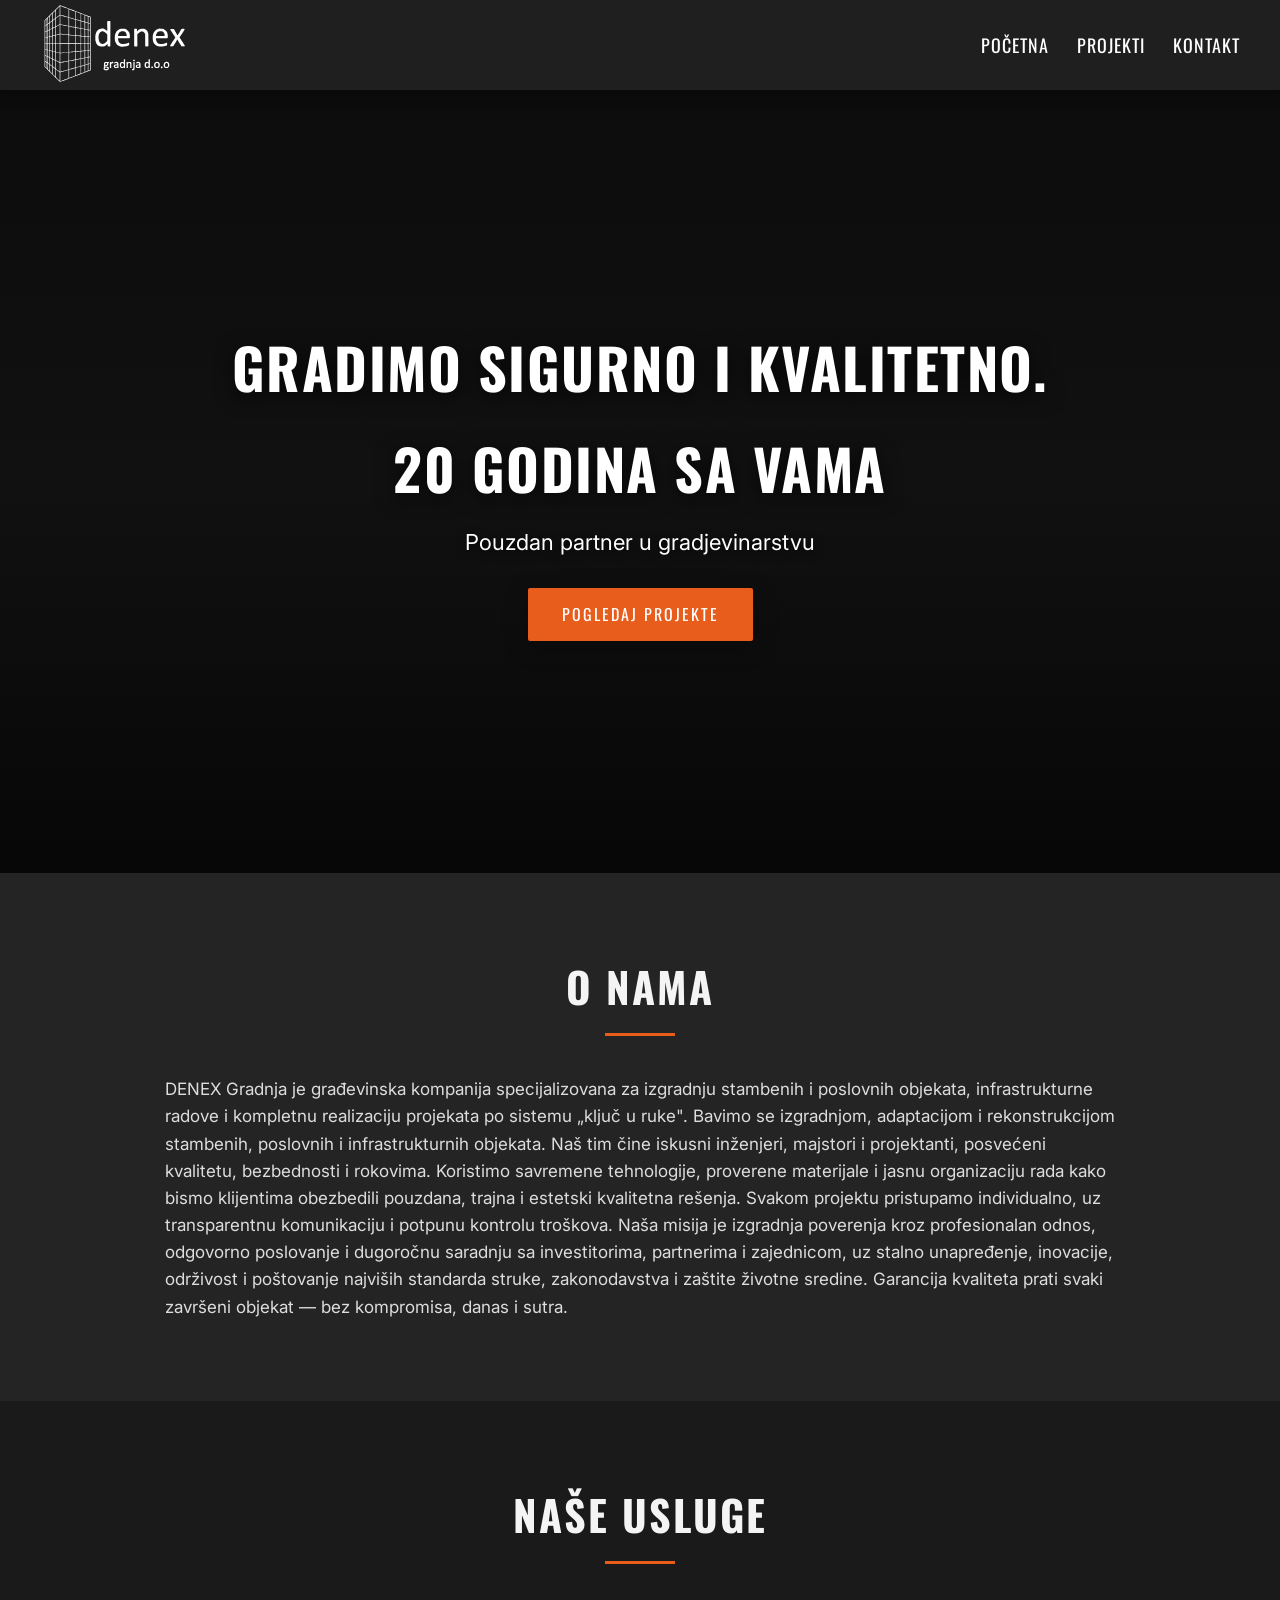
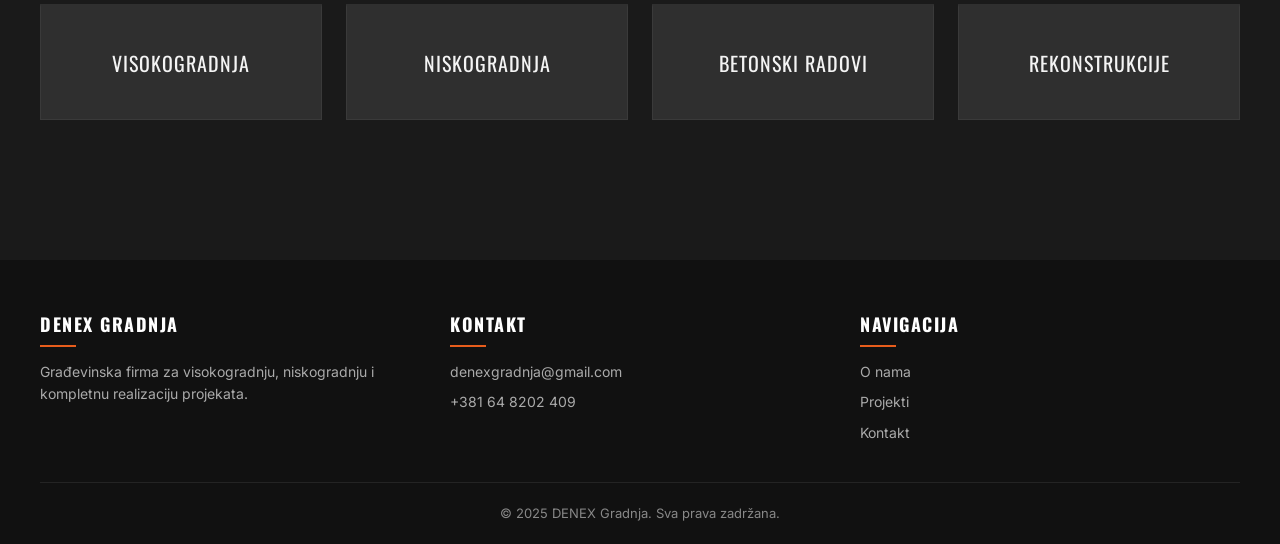
==== index.html @ 4b145d0d "Preimenovan denex.html u index.html" ====
<!DOCTYPE html>
<html lang="sr">
<head>
  <meta charset="UTF-8" />
  <meta name="viewport" content="width=device-width, initial-scale=1.0" />
  <title>DENEX Gradnja — Visokogradnja i niskogradnja</title>
  <meta name="description"
      content="DENEX Gradnja – visokogradnja i niskogradnja u Beogradu. Pogledajte naše projekte i usluge.">
  
  <!-- Open Graph -->
  <meta property="og:type" content="website" />
  <meta property="og:title" content="DENEX Gradnja — Gradimo sigurno. Gradimo kvalitetno." />
  <meta property="og:description" content="Građevinska firma za stambene, poslovne i infrastrukturne objekte." />
  <meta property="og:locale" content="sr_RS" />

  <link rel="icon" href="images/logo.svg" type="image/svg+xml" />
  <link rel="preconnect" href="https://fonts.googleapis.com" />
  <link rel="preconnect" href="https://fonts.gstatic.com" crossorigin />
  <link href="https://fonts.googleapis.com/css2?family=Oswald:wght@400;500;700&family=Inter:wght@400;500;600&display=swap" rel="stylesheet" />
  <link rel="stylesheet" href="style.css" />
</head>
<body>

  <!-- HEADER -->
  <header class="header">
    <div class="container">
      <h1><a href="denex.html"><img src="images/logo.svg" alt="Denex Gradnja" class="logo" /></a></h1>
      <nav class="nav">
        <a href="denex.html">Početna</a>
        <!-- <a href="denex.html#onama">O nama</a>
        <a href="denex.html#services">Usluge</a> -->
        <a href="projekti.html">Projekti</a>
        <a href="kontakt.html">Kontakt</a>
      </nav>
    </div>
  </header>

  <!-- HERO -->
  <section class="hero">
    <video autoplay muted loop playsinline class="hero-video" poster="images/hero-poster.jpg">
      <source src="images/video.mp4" type="video/mp4">
    </video>
    <div class="hero-overlay"></div>

    <div class="hero-text">
      <h2>
        <span>Gradimo sigurno i kvalitetno.</span>
        <span>20 godina sa vama</span>
      </h2>
      <p>Pouzdan partner u gradjevinarstvu</p>
      <a href="projekti.html" class="hero-cta">Pogledaj projekte</a>
    </div>
  </section>

  <!-- O NAMA -->
  <section id="onama" class="section gray">
    <h2>O nama</h2>
    <p>
      DENEX Gradnja je građevinska kompanija specijalizovana za izgradnju stambenih i poslovnih objekata,
      infrastrukturne radove i kompletnu realizaciju projekata po sistemu „ključ u ruke". Bavimo se izgradnjom,
      adaptacijom i rekonstrukcijom stambenih, poslovnih i infrastrukturnih objekata. Naš tim čine iskusni inženjeri,
      majstori i projektanti, posvećeni kvalitetu, bezbednosti i rokovima. Koristimo savremene tehnologije, proverene
      materijale i jasnu organizaciju rada kako bismo klijentima obezbedili pouzdana, trajna i estetski kvalitetna
      rešenja. Svakom projektu pristupamo individualno, uz transparentnu komunikaciju i potpunu kontrolu troškova.
      Naša misija je izgradnja poverenja kroz profesionalan odnos, odgovorno poslovanje i dugoročnu saradnju sa
      investitorima, partnerima i zajednicom, uz stalno unapređenje, inovacije, održivost i poštovanje najviših
      standarda struke, zakonodavstva i zaštite životne sredine. Garancija kvaliteta prati svaki završeni objekat —
      bez kompromisa, danas i sutra.
    </p>
  </section>

  <!-- USLUGE -->
  <section id="services" class="section">
    <h2>Naše usluge</h2>

    <div class="cards">
      <a class="card" href="projekti.html#visokogradnja">Visokogradnja</a>
      <a class="card" href="projekti.html#niskogradnja">Niskogradnja</a>
      <a class="card" href="projekti.html#beton">Betonski radovi</a>
      <a class="card" href="projekti.html#rekonstrukcije">Rekonstrukcije</a>
    </div>
  </section>

  <!-- FOOTER -->
  <footer class="footer">
    <div class="footer-grid">
      <div class="footer-col">
        <h4>DENEX Gradnja</h4>
        <p>Građevinska firma za visokogradnju, niskogradnju i kompletnu realizaciju projekata.</p>
      </div>
      <div class="footer-col">
        <h4>Kontakt</h4>
        <a href="mailto:denexgradnja@gmail.com">denexgradnja@gmail.com</a>
        <a href="tel:+381648202409">+381 64 8202 409</a>
      </div>
      <div class="footer-col">
        <h4>Navigacija</h4>
        <a href="denex.html#onama">O nama</a>
        <a href="projekti.html">Projekti</a>
        <a href="kontakt.html">Kontakt</a>
      </div>
    </div>
    <div class="footer-bottom">
      <p>© 2025 DENEX Gradnja. Sva prava zadržana.</p>
    </div>
  </footer>

  <script src="script.js"></script>
</body>
</html>
---- style.css ----
/* ========== DENEX GRADNJA — Stylesheet ========== */

:root {
  --color-bg: #1a1a1a;
  --color-surface: #242424;
  --color-surface-2: #2f2f2f;
  --color-text: #f4f4f4;
  --color-muted: #b8b8b8;
  --color-accent: #e85d1c;       /* narandžasta — građevina */
  --color-accent-hover: #ff6f2c;
  --color-header: #1f1f1f;
  --font-heading: 'Oswald', 'Segoe UI', sans-serif;
  --font-body: 'Inter', 'Segoe UI', Tahoma, sans-serif;
  --transition: 0.25s ease;
  --transition-slow: 0.4s cubic-bezier(0.4, 0, 0.2, 1);
  --shadow-soft: 0 6px 24px rgba(0, 0, 0, 0.25);
  --shadow-hover: 0 14px 40px rgba(0, 0, 0, 0.45);
}

* {
  margin: 0;
  padding: 0;
  box-sizing: border-box;
  font-family: var(--font-body);
}

html {
  scroll-behavior: smooth;
}

body {
  line-height: 1.6;
  background: var(--color-bg);
  color: var(--color-text);
  overflow-x: hidden;
}

/* Globalne tranzicije */
a, button, .card, .nav a, img, .btn {
  transition: color var(--transition), background-color var(--transition),
              border-color var(--transition), transform var(--transition),
              box-shadow var(--transition), opacity var(--transition);
}

/* Reduced motion */
@media (prefers-reduced-motion: reduce) {
  *, *::before, *::after {
    animation-duration: 0.01ms !important;
    animation-iteration-count: 1 !important;
    transition-duration: 0.01ms !important;
    scroll-behavior: auto !important;
  }
}

/* ========== HEADER ========== */
.header {
  background: var(--color-header);
  color: #fff;
  padding: 0 40px;
  position: sticky;
  top: 0;
  z-index: 100;
  box-shadow: 0 2px 12px rgba(0, 0, 0, 0.4);
}

.container {
  display: flex;
  justify-content: space-between;
  align-items: center;
  max-width: 1400px;
  margin: 0 auto;
}

.header h1 {
  margin: 0;
  padding: 0;
  display: flex;
  align-items: center;
}

.logo {
  display: block;
  max-height: 90px;
  transition: transform var(--transition);
}
.logo:hover { transform: scale(1.05); }

.logo a, h1 a {
  text-decoration: none;
  display: flex;
  align-items: center;
}

/* Nav sa animiranom linijom */
.nav {
  display: flex;
  align-items: center;
}
.nav a {
  color: #fff;
  margin-left: 28px;
  text-decoration: none;
  font-family: var(--font-heading);
  font-size: 18px;
  letter-spacing: 1px;
  text-transform: uppercase;
  position: relative;
  padding: 8px 0;
}
.nav a::after {
  content: '';
  position: absolute;
  left: 0;
  bottom: 0;
  width: 100%;
  height: 2px;
  background: var(--color-accent);
  transform: scaleX(0);
  transform-origin: right;
  transition: transform 0.3s ease;
}
.nav a:hover::after,
.nav a.active::after {
  transform: scaleX(1);
  transform-origin: left;
}
.nav a:hover { color: var(--color-accent); }

/* ========== HERO ========== */
.hero {
  position: relative;
  height: 87vh;
  display: flex;
  justify-content: center;
  align-items: center;
  overflow: hidden;
}
.hero-video {
  position: absolute;
  top: 0; left: 0;
  width: 100%; height: 100%;
  object-fit: cover;
  z-index: 0;
}
.hero-overlay {
  position: absolute;
  inset: 0;
  background: linear-gradient(180deg,
    rgba(0,0,0,0.55) 0%,
    rgba(0,0,0,0.35) 50%,
    rgba(0,0,0,0.75) 100%);
  z-index: 1;
}
.hero-text {
  position: relative;
  z-index: 2;
  color: #fff;
  text-align: center;
  padding: 0 20px;
  max-width: 900px;
}
.hero-text h2 span {
  display: block;
  font-family: var(--font-heading);
  font-size: clamp(32px, 5vw, 56px);
  font-weight: 700;
  margin-bottom: 12px;
  text-shadow: 0 4px 20px rgba(0,0,0,0.8);
  letter-spacing: 1.5px;
  text-transform: uppercase;
  opacity: 0;
  animation: heroFadeUp 0.9s ease forwards;
}
.hero-text h2 span:nth-child(1) { animation-delay: 0.15s; }
.hero-text h2 span:nth-child(2) { animation-delay: 0.35s; }
.hero-text p {
  font-size: clamp(16px, 2vw, 22px);
  text-shadow: 0 2px 10px rgba(0,0,0,0.8);
  margin-top: 10px;
  opacity: 0;
  animation: heroFadeUp 0.9s ease 0.55s forwards;
}
.hero-cta {
  display: inline-block;
  margin-top: 28px;
  padding: 14px 34px;
  background: var(--color-accent);
  color: #fff;
  text-decoration: none;
  font-family: var(--font-heading);
  font-size: 16px;
  letter-spacing: 2px;
  text-transform: uppercase;
  border-radius: 2px;
  opacity: 0;
  animation: heroFadeUp 0.9s ease 0.75s forwards;
  box-shadow: var(--shadow-soft);
}
.hero-cta:hover {
  background: var(--color-accent-hover);
  transform: translateY(-3px);
  box-shadow: var(--shadow-hover);
}

@keyframes heroFadeUp {
  from { opacity: 0; transform: translateY(30px); }
  to   { opacity: 1; transform: translateY(0); }
}

/* ========== SECTIONS ========== */
.section {
  padding: 80px 40px;
  background: var(--color-bg);
  max-width: 1400px;
  margin: 0 auto;
}
.section.gray {
  background: var(--color-surface);
  max-width: 100%;
}
.section > h2 {
  text-align: center;
  font-family: var(--font-heading);
  font-size: clamp(28px, 4vw, 42px);
  text-transform: uppercase;
  letter-spacing: 2px;
  margin-bottom: 40px;
  position: relative;
  padding-bottom: 16px;
}
.section > h2::after {
  content: '';
  position: absolute;
  bottom: 0;
  left: 50%;
  transform: translateX(-50%);
  width: 70px;
  height: 3px;
  background: var(--color-accent);
}
.section p {
  font-size: 17px;
  color: var(--color-muted);
  max-width: 950px;
  margin: 0 auto;
  text-align: left;
}
.section.gray p { color: #ddd; }

/* ========== CARDS (usluge / projekti) ========== */
.cards {
  display: grid;
  grid-template-columns: repeat(auto-fit, minmax(240px, 1fr));
  gap: 24px;
  margin-top: 40px;
}
.card {
  background: var(--color-surface-2);
  color: var(--color-text);
  padding: 40px 24px;
  text-align: center;
  font-family: var(--font-heading);
  font-size: 20px;
  letter-spacing: 1px;
  text-transform: uppercase;
  border: 1px solid rgba(255,255,255,0.05);
  border-top: 3px solid transparent;
  cursor: pointer;
  text-decoration: none;
  display: block;
}
.card:hover {
  transform: translateY(-8px);
  border-top-color: var(--color-accent);
  box-shadow: var(--shadow-hover);
  background: #333;
}

/* Projekti — kartice sa slikom */
.project-card {
  background: var(--color-surface-2);
  overflow: hidden;
  padding: 0;
  text-align: left;
  border-top: none;
  display: flex;
  flex-direction: column;
}
.project-card img {
  width: 100%;
  height: 220px;
  object-fit: cover;
  display: block;
  transition: transform 0.5s ease;
}
.project-card:hover img { transform: scale(1.08); }
.project-card .project-body {
  padding: 22px;
  text-transform: none;
  letter-spacing: normal;
  font-family: var(--font-body);
  font-size: 15px;
  color: var(--color-muted);
  line-height: 1.55;
}
.project-card .project-body strong {
  display: block;
  font-family: var(--font-heading);
  color: var(--color-text);
  font-size: 18px;
  letter-spacing: 1px;
  text-transform: uppercase;
  margin-bottom: 8px;
}

/* ========== SCROLL REVEAL ========== */
.reveal {
  opacity: 0;
  transform: translateY(28px);
  transition: opacity 0.7s ease, transform 0.7s ease;
}
.reveal.is-visible {
  opacity: 1;
  transform: translateY(0);
}

/* ========== KONTAKT ========== */
.contact-grid {
  display: grid;
  grid-template-columns: 1fr 1fr;
  gap: 40px;
  margin-top: 30px;
}
@media (max-width: 800px) {
  .contact-grid { grid-template-columns: 1fr; }
}
.contact-info p {
  margin-bottom: 12px;
  color: var(--color-text);
  font-size: 16px;
}
.contact-info a { color: var(--color-accent); text-decoration: none; }
.contact-info a:hover { color: var(--color-accent-hover); }
.contact-form {
  display: flex;
  flex-direction: column;
  gap: 14px;
}
.contact-form input,
.contact-form textarea {
  background: var(--color-surface-2);
  color: var(--color-text);
  border: 1px solid rgba(255,255,255,0.1);
  padding: 12px 16px;
  font-size: 15px;
  font-family: var(--font-body);
  border-radius: 3px;
  outline: none;
  transition: border-color var(--transition), box-shadow var(--transition);
}
.contact-form input:focus,
.contact-form textarea:focus {
  border-color: var(--color-accent);
  box-shadow: 0 0 0 3px rgba(232, 93, 28, 0.2);
}
.contact-form textarea { min-height: 130px; resize: vertical; }
.contact-form button {
  padding: 14px;
  background: var(--color-accent);
  color: #fff;
  border: none;
  font-family: var(--font-heading);
  font-size: 16px;
  letter-spacing: 2px;
  text-transform: uppercase;
  cursor: pointer;
  border-radius: 3px;
}
.contact-form button:hover {
  background: var(--color-accent-hover);
  transform: translateY(-2px);
  box-shadow: var(--shadow-hover);
}
.map-embed {
  margin-top: 40px;
  border-radius: 4px;
  overflow: hidden;
  box-shadow: var(--shadow-soft);
}
.map-embed iframe {
  width: 100%;
  height: 340px;
  border: 0;
  display: block;
}

/* ========== FOOTER ========== */
.footer {
  background: #111;
  color: #ddd;
  padding: 50px 40px 20px;
  margin-top: 60px;
}
.footer-grid {
  max-width: 1400px;
  margin: 0 auto;
  display: grid;
  grid-template-columns: repeat(auto-fit, minmax(220px, 1fr));
  gap: 30px;
  padding-bottom: 30px;
  border-bottom: 1px solid rgba(255,255,255,0.08);
}
.footer-col h4 {
  font-family: var(--font-heading);
  color: #fff;
  font-size: 18px;
  letter-spacing: 1.5px;
  text-transform: uppercase;
  margin-bottom: 14px;
  position: relative;
  padding-bottom: 8px;
}
.footer-col h4::after {
  content: '';
  position: absolute;
  left: 0; bottom: 0;
  width: 36px; height: 2px;
  background: var(--color-accent);
}
.footer-col p, .footer-col a {
  color: #aaa;
  font-size: 14px;
  text-decoration: none;
  display: block;
  margin-bottom: 8px;
}
.footer-col a:hover { color: var(--color-accent); }
.footer-bottom {
  text-align: center;
  padding-top: 20px;
  font-size: 13px;
  color: #888;
}

/* ========== LIGHTBOX ========== */
.lightbox {
  position: fixed;
  inset: 0;
  background: rgba(0,0,0,0.92);
  display: none;
  align-items: center;
  justify-content: center;
  z-index: 999;
  opacity: 0;
  transition: opacity 0.3s ease;
  padding: 20px;
}
.lightbox.open {
  display: flex;
  opacity: 1;
}
.lightbox img {
  max-width: 90vw;
  max-height: 88vh;
  border-radius: 4px;
  box-shadow: 0 10px 60px rgba(0,0,0,0.7);
}
.lightbox-close {
  position: absolute;
  top: 20px; right: 30px;
  color: #fff;
  font-size: 40px;
  cursor: pointer;
  background: none;
  border: none;
  line-height: 1;
}
.lightbox-close:hover { color: var(--color-accent); }

/* ========== PAGE TRANSITION OVERLAY ========== */
.page-transition {
  position: fixed;
  inset: 0;
  background: var(--color-bg);
  z-index: 9999;
  opacity: 0;
  pointer-events: none;
  transition: opacity 0.35s ease;
}
.page-transition.active {
  opacity: 1;
  pointer-events: all;
}

/* Responsive nav */
@media (max-width: 700px) {
  .header { padding: 0 16px; }
  .container { flex-direction: column; padding: 10px 0; }
  .nav { flex-wrap: wrap; justify-content: center; }
  .nav a { margin: 6px 12px; font-size: 15px; }
  .section { padding: 60px 20px; }
}
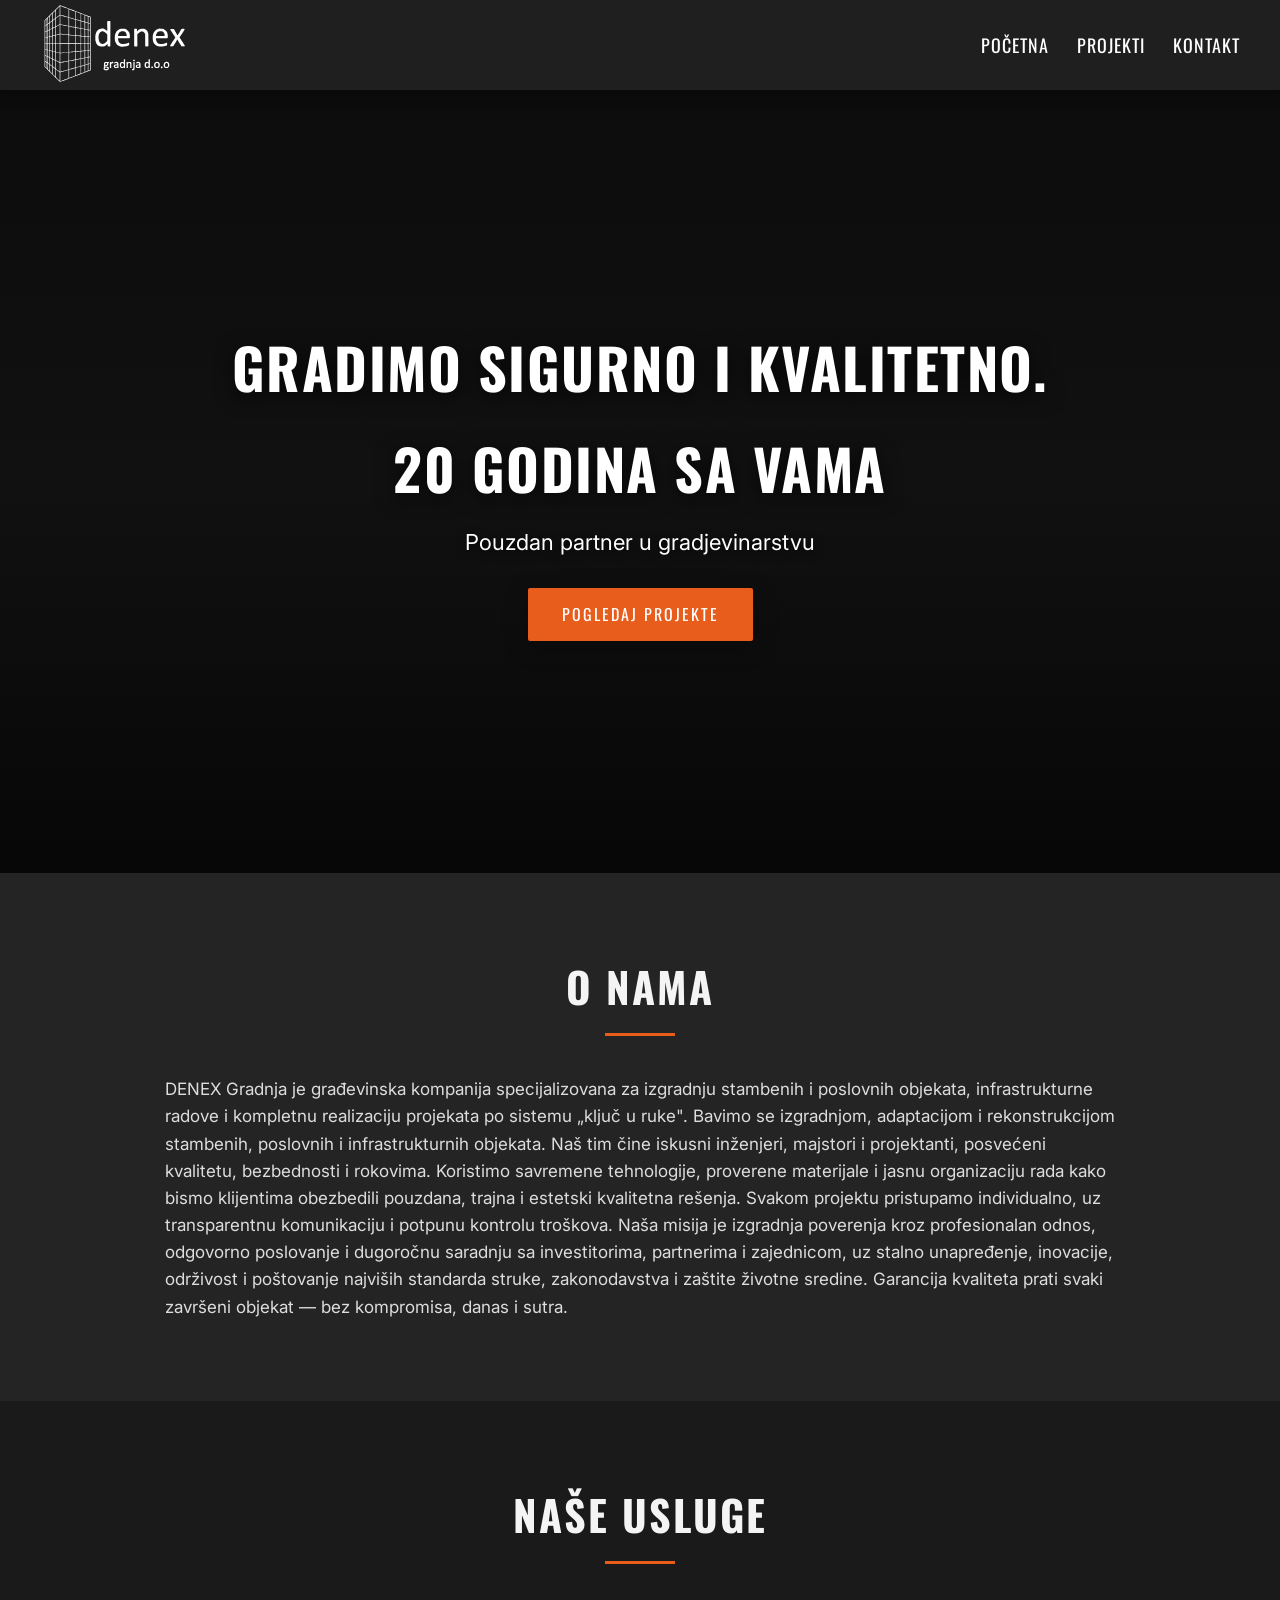
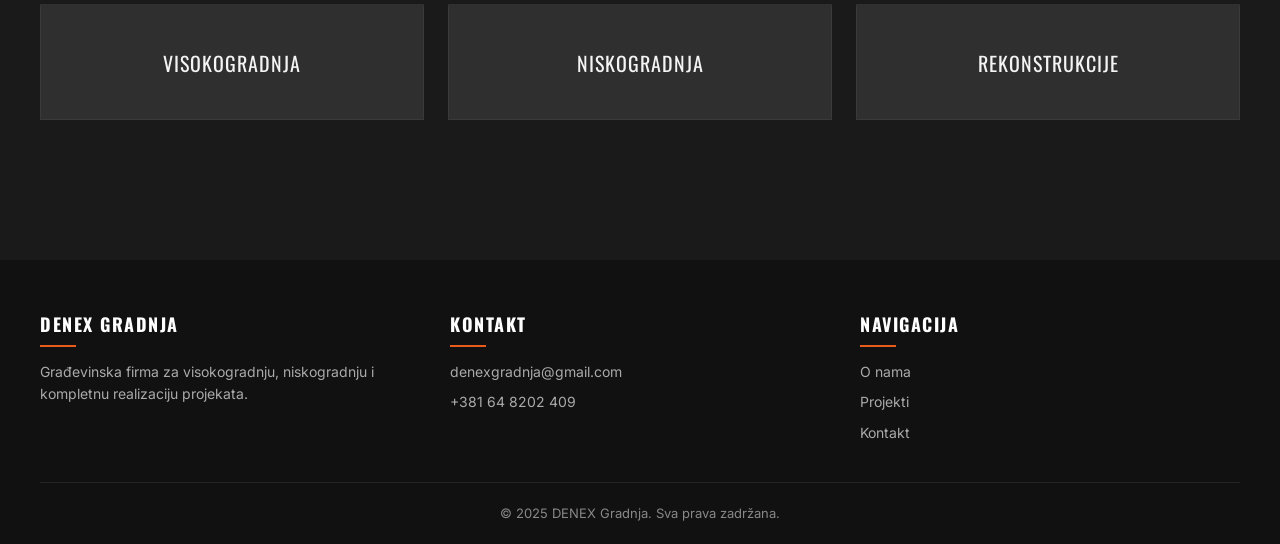
==== commit 7924a382: "Brisanje betonski" ====
--- a/index.html
+++ b/index.html
@@ -76,7 +76,6 @@
     <div class="cards">
       <a class="card" href="projekti.html#visokogradnja">Visokogradnja</a>
       <a class="card" href="projekti.html#niskogradnja">Niskogradnja</a>
-      <a class="card" href="projekti.html#beton">Betonski radovi</a>
       <a class="card" href="projekti.html#rekonstrukcije">Rekonstrukcije</a>
     </div>
   </section>
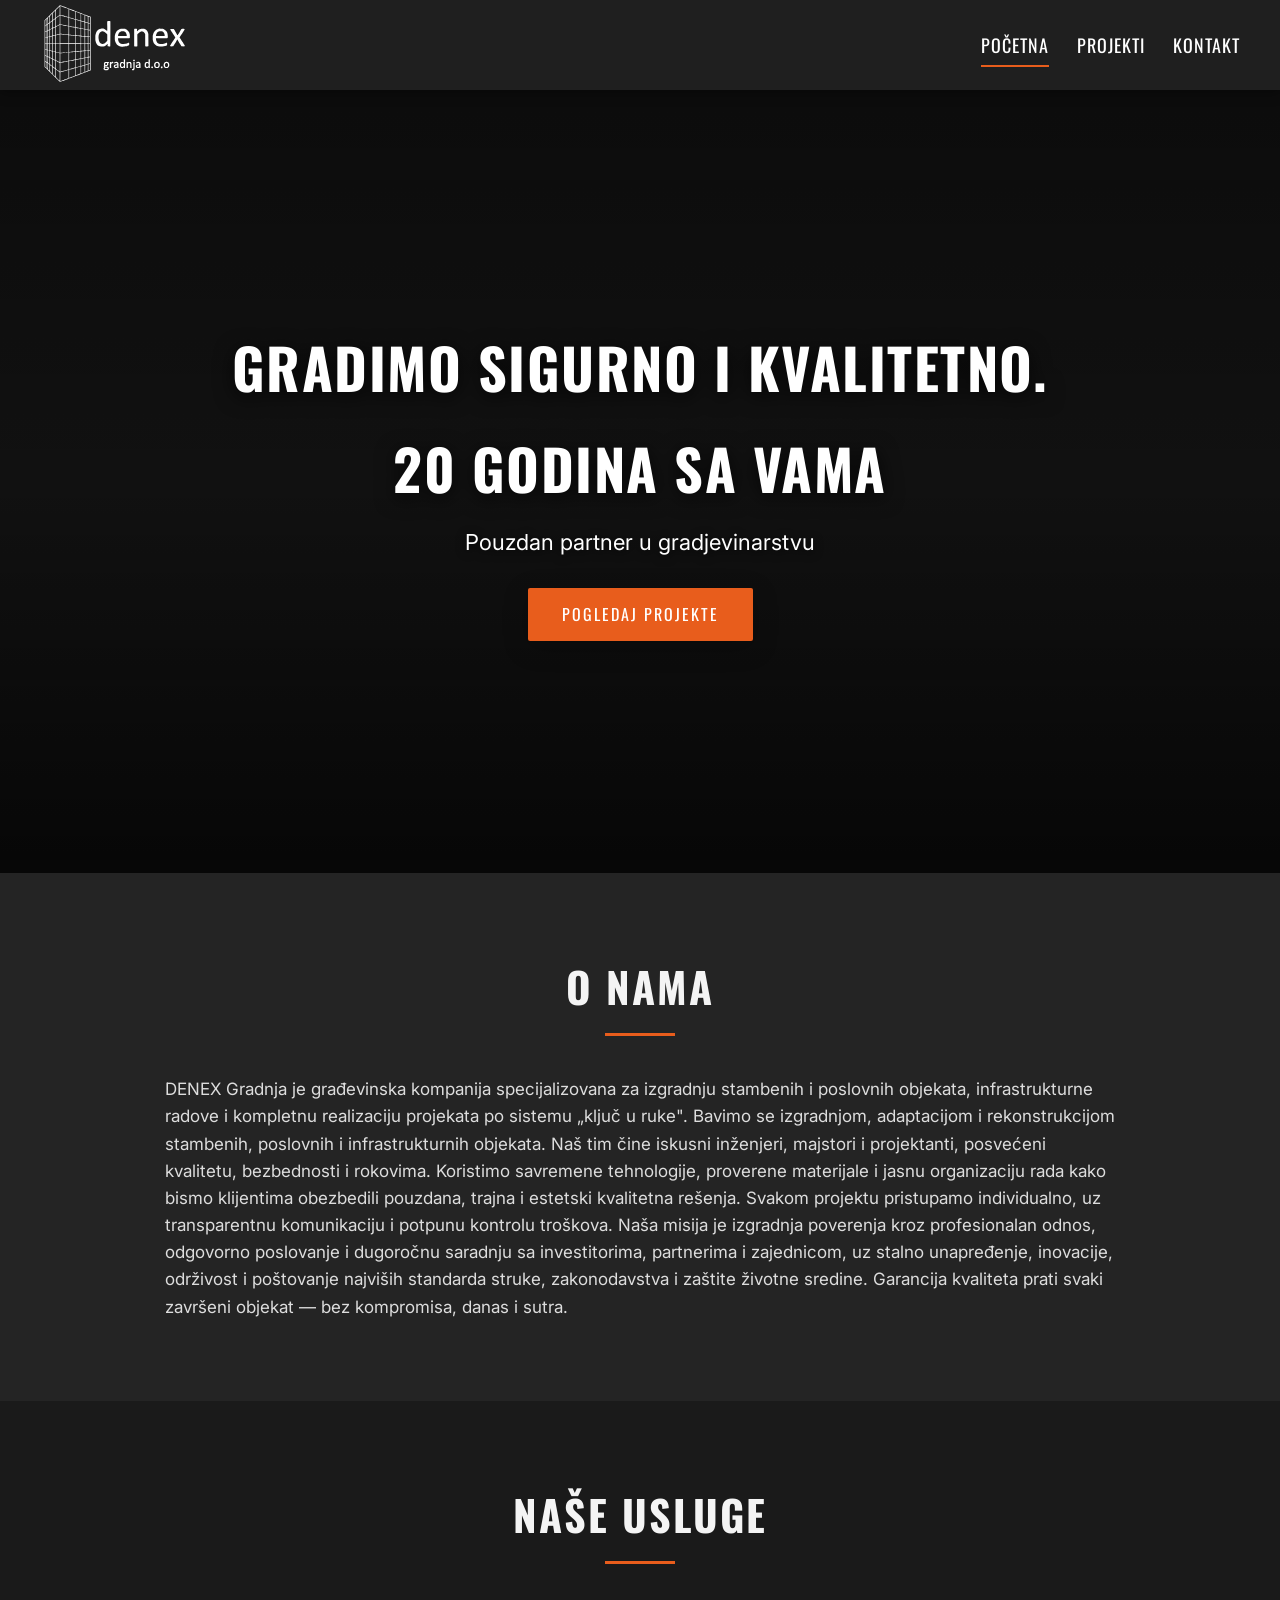
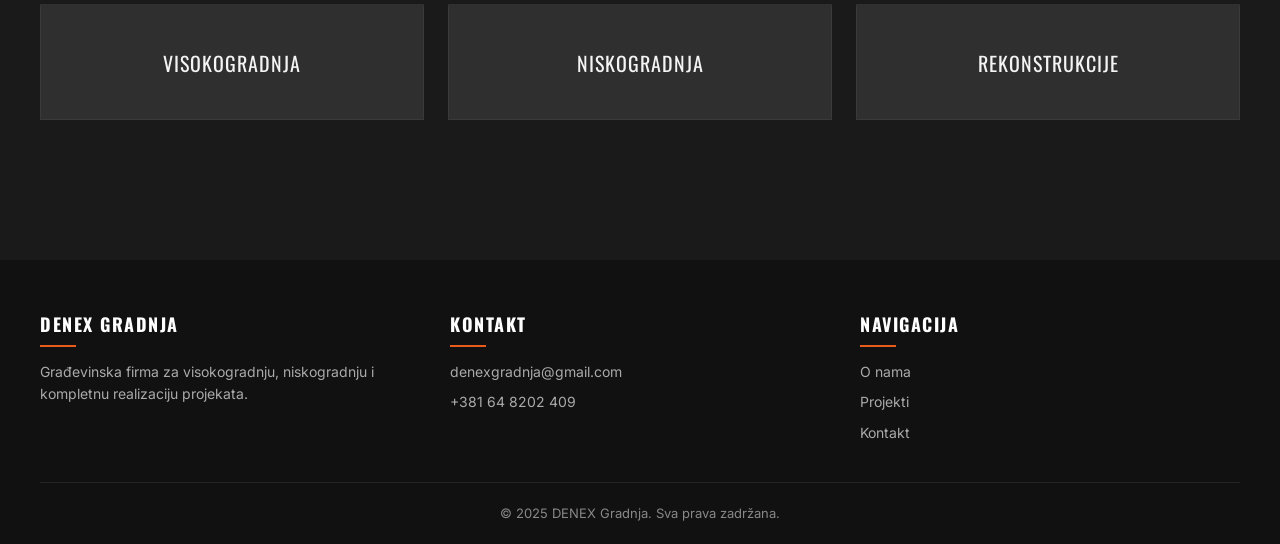
==== commit 8df64caf: "." ====
--- a/index.html
+++ b/index.html
@@ -24,9 +24,9 @@
   <!-- HEADER -->
   <header class="header">
     <div class="container">
-      <h1><a href="denex.html"><img src="images/logo.svg" alt="Denex Gradnja" class="logo" /></a></h1>
+      <h1><a href="index.html"><img src="images/logo.svg" alt="Denex Gradnja" class="logo" /></a></h1>
       <nav class="nav">
-        <a href="denex.html">Početna</a>
+        <a href="index.html">Početna</a>
         <!-- <a href="denex.html#onama">O nama</a>
         <a href="denex.html#services">Usluge</a> -->
         <a href="projekti.html">Projekti</a>
--- a/style.css
+++ b/style.css
@@ -61,14 +61,15 @@
   top: 0;
   z-index: 100;
   box-shadow: 0 2px 12px rgba(0, 0, 0, 0.4);
+  justify-content: flex-start;
 }
 
 .container {
   display: flex;
   justify-content: space-between;
   align-items: center;
-  max-width: 1400px;
-  margin: 0 auto;
+  max-width: 18400px;
+  margin-left: 0 auto;
 }
 
 .header h1 {
@@ -76,25 +77,32 @@
   padding: 0;
   display: flex;
   align-items: center;
+  display: flex;
+  justify-content: flex-start; /* sve ide skroz levo */
+  
 }
 
 .logo {
   display: block;
   max-height: 90px;
   transition: transform var(--transition);
+  margin-left: 0;
 }
 .logo:hover { transform: scale(1.05); }
 
 .logo a, h1 a {
   text-decoration: none;
   display: flex;
-  align-items: center;
+  
+  align-items: flex-start;
 }
 
 /* Nav sa animiranom linijom */
 .nav {
   display: flex;
   align-items: center;
+  justify-content: flex-end;
+  margin-right: 0 auto;
 }
 .nav a {
   color: #fff;
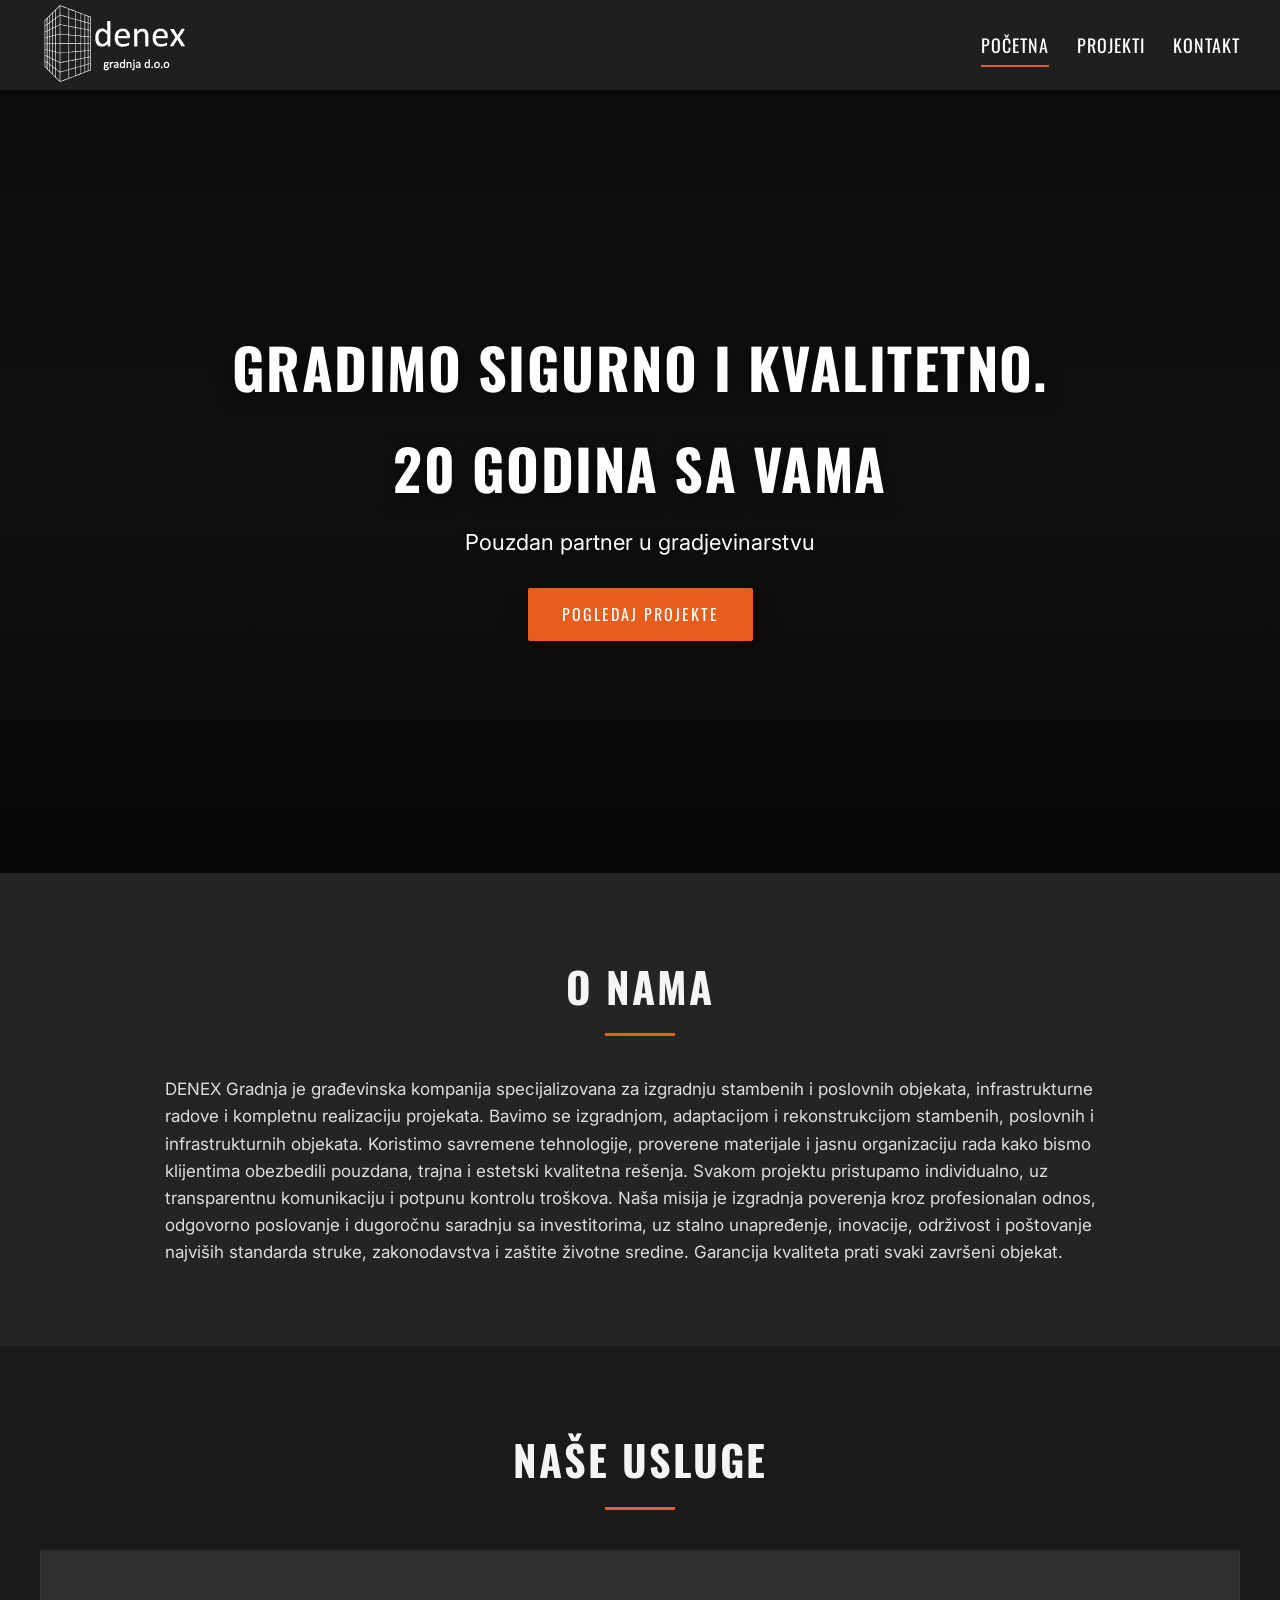
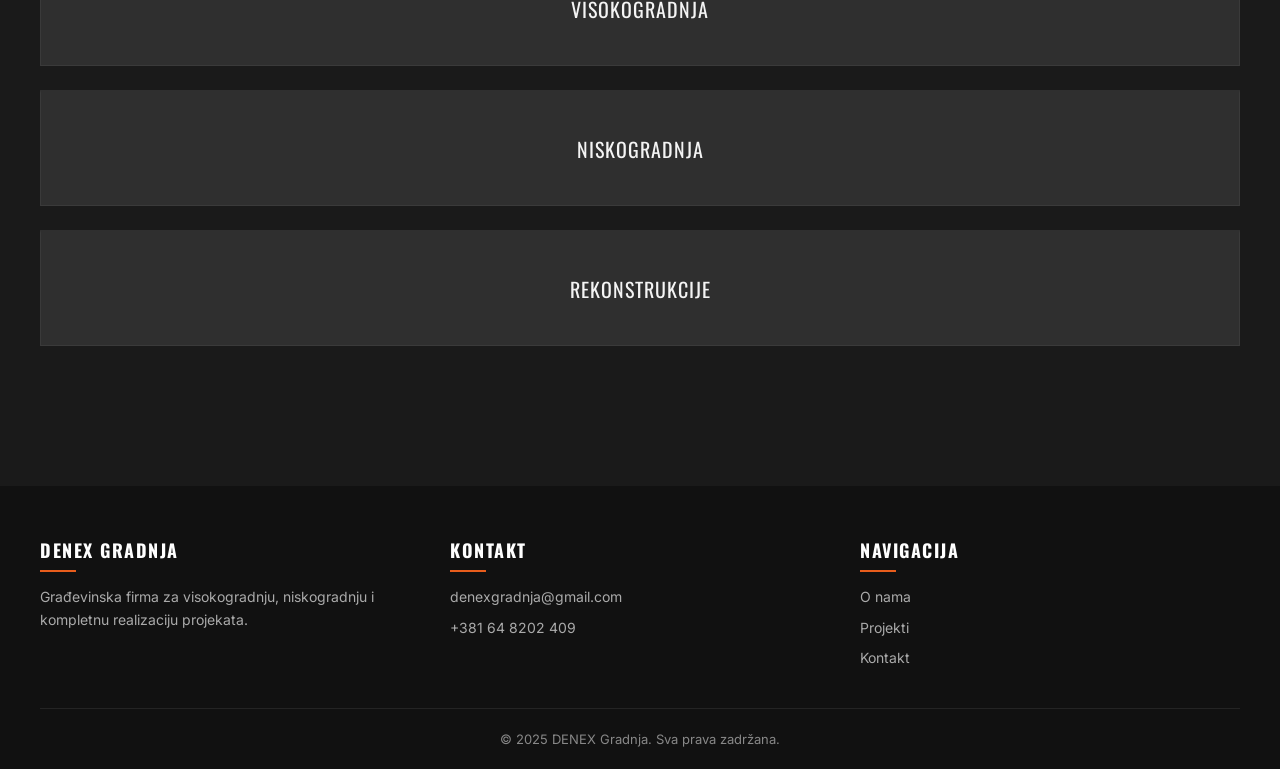
==== commit 01f87cfa: "reference" ====
--- a/index.html
+++ b/index.html
@@ -12,6 +12,8 @@
   <meta property="og:title" content="DENEX Gradnja — Gradimo sigurno. Gradimo kvalitetno." />
   <meta property="og:description" content="Građevinska firma za stambene, poslovne i infrastrukturne objekte." />
   <meta property="og:locale" content="sr_RS" />
+  <meta property="og:image" content="https://denexgradnja.rs/logo.png" />
+
 
   <link rel="icon" href="images/logo.svg" type="image/svg+xml" />
   <link rel="preconnect" href="https://fonts.googleapis.com" />
@@ -57,15 +59,13 @@
     <h2>O nama</h2>
     <p>
       DENEX Gradnja je građevinska kompanija specijalizovana za izgradnju stambenih i poslovnih objekata,
-      infrastrukturne radove i kompletnu realizaciju projekata po sistemu „ključ u ruke". Bavimo se izgradnjom,
-      adaptacijom i rekonstrukcijom stambenih, poslovnih i infrastrukturnih objekata. Naš tim čine iskusni inženjeri,
-      majstori i projektanti, posvećeni kvalitetu, bezbednosti i rokovima. Koristimo savremene tehnologije, proverene
+      infrastrukturne radove i kompletnu realizaciju projekata. Bavimo se izgradnjom,
+      adaptacijom i rekonstrukcijom stambenih, poslovnih i infrastrukturnih objekata.  Koristimo savremene tehnologije, proverene
       materijale i jasnu organizaciju rada kako bismo klijentima obezbedili pouzdana, trajna i estetski kvalitetna
       rešenja. Svakom projektu pristupamo individualno, uz transparentnu komunikaciju i potpunu kontrolu troškova.
       Naša misija je izgradnja poverenja kroz profesionalan odnos, odgovorno poslovanje i dugoročnu saradnju sa
-      investitorima, partnerima i zajednicom, uz stalno unapređenje, inovacije, održivost i poštovanje najviših
-      standarda struke, zakonodavstva i zaštite životne sredine. Garancija kvaliteta prati svaki završeni objekat —
-      bez kompromisa, danas i sutra.
+      investitorima, uz stalno unapređenje, inovacije, održivost i poštovanje najviših
+      standarda struke, zakonodavstva i zaštite životne sredine. Garancija kvaliteta prati svaki završeni objekat.
     </p>
   </section>
 
--- a/style.css
+++ b/style.css
@@ -258,7 +258,7 @@
 /* ========== CARDS (usluge / projekti) ========== */
 .cards {
   display: grid;
-  grid-template-columns: repeat(auto-fit, minmax(240px, 1fr));
+  grid-template-columns: 1fr;
   gap: 24px;
   margin-top: 40px;
 }
@@ -310,6 +310,8 @@
   font-size: 15px;
   color: var(--color-muted);
   line-height: 1.55;
+  
+  
 }
 .project-card .project-body strong {
   display: block;
@@ -319,6 +321,7 @@
   letter-spacing: 1px;
   text-transform: uppercase;
   margin-bottom: 8px;
+  
 }
 
 /* ========== SCROLL REVEAL ========== */
